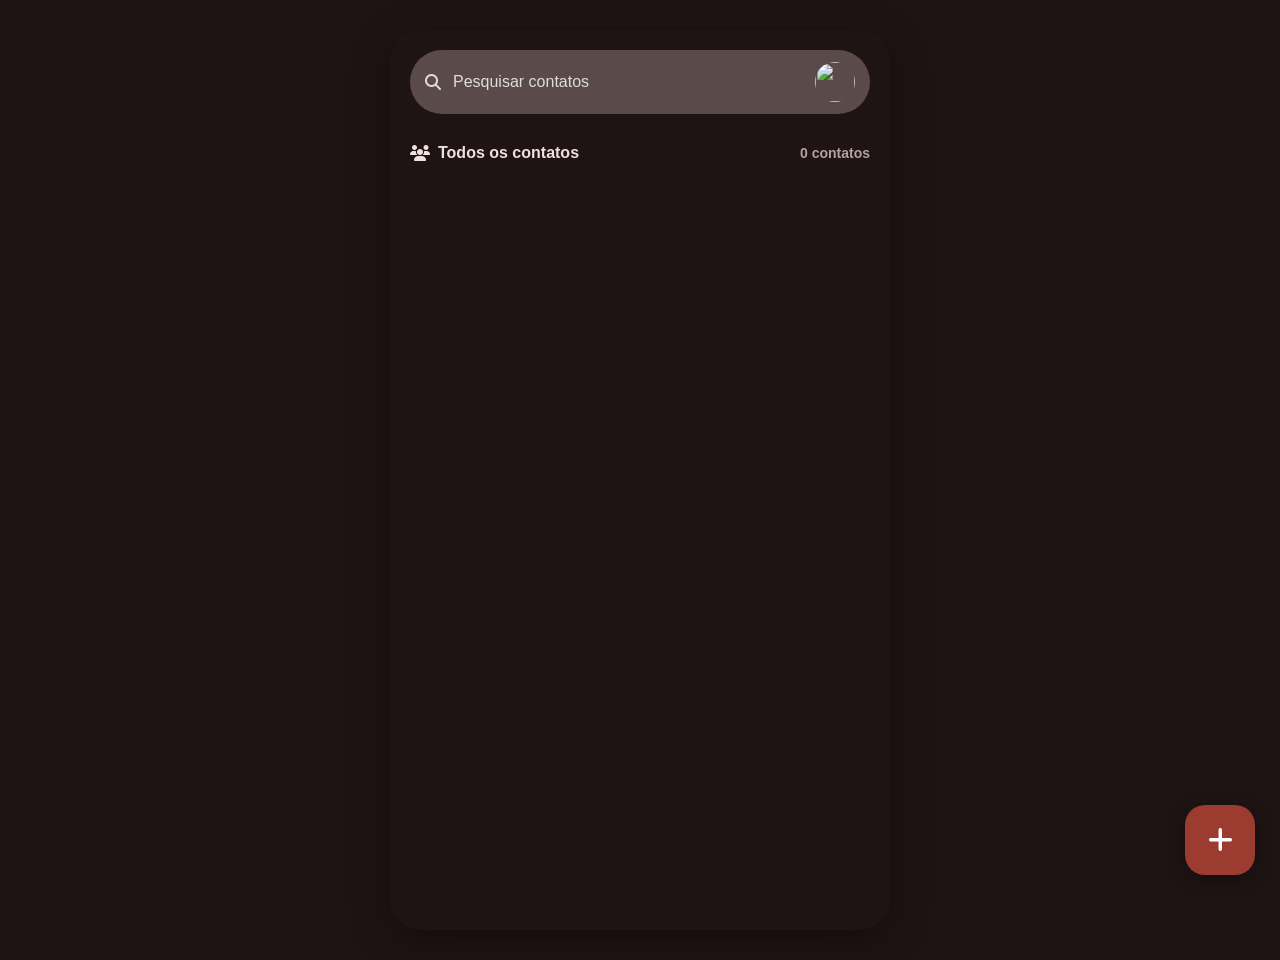
==== public/index.html @ 19019c7a "feat: iniciando integração com o frontend e adicionando funcionalidades de listar e criar" ====
<!DOCTYPE html>
<html lang="pt-BR">
<head>
  <meta charset="UTF-8">
  <meta name="viewport" content="width=device-width, initial-scale=1.0">

  <title>Agendaí</title>

  <!-- ICONS -->
  <link
    rel="stylesheet"
    href="https://cdnjs.cloudflare.com/ajax/libs/font-awesome/6.5.2/css/all.min.css"
  >

  <link rel="stylesheet" href="style.css">
</head>

<body>

  <!-- MENU CONTA -->
  <div class="overlay" id="overlay"></div>

  <div class="menu-conta" id="menuConta">

    <div class="topo-conta">

      <div class="fechar" id="fecharMenu">
        <i class="fa-solid fa-xmark"></i>
      </div>

      <p class="email" id="emailConta">
  usuario@gmail.com
</p>


      <img
        src="https://i.imgur.com/8Km9tLL.jpg"
        class="foto-grande"
      >

      <h1 id="saudacao">
  Olá!
</h1>

      <button class="btn-google">
        Gerenciar sua Conta do Google
      </button>

    </div>

    <div class="cards-menu">

      <div class="card-menu">
        <i class="fa-solid fa-cloud"></i>
        <span id="ultimaSync">
         Última sincronização: Agora mesmo
        </span>
        </div>
      <div class="card-menu" id="abrirConfig">
  <i class="fa-solid fa-gear"></i>
  <span>Configurações do Contatos</span>
</div>
       <div class="card-menu" id="abrirAjuda">
        <i class="fa-regular fa-circle-question"></i>
        <span>Ajuda e feedback</span>
       </div>
    </div>

  </div>

  <!-- APP -->
  <div class="app">

    <!-- TOPO -->
    <header class="topo">

      <div class="barra-pesquisa">

        <i class="fa-solid fa-magnifying-glass"></i>

        <input
          type="text"
          id="pesquisa"
          placeholder="Pesquisar contatos"
        >

        <img
          src="https://i.imgur.com/8Km9tLL.jpg"
          class="foto-perfil"
          id="abrirMenu"
        >

      </div>

    </header>

    <!-- CONTATOS -->
    <main class="contatos-container">

<div class="titulo-lista">

  <div class="titulo-esquerda">
    <i class="fa-solid fa-users"></i>
    <span>Todos os contatos</span>
  </div>

  <div class="total-contatos" id="totalContatos">
    0 contatos
  </div>

</div>
      <div id="pendencias"></div>
      <div id="listaContatos"></div>

    </main>

    <!-- BOTÃO FLUTUANTE -->
    <button class="fab" id="abrirModal">
      <i class="fa-solid fa-plus"></i>
    </button>

  </div>

  <!-- MODAL -->
  <div class="modal" id="modal">

    <div class="modal-content">

      <h2>Novo Contato</h2>

      <input
        type="text"
        id="nome"
        placeholder="Nome"
      >

      <input
        type="text"
        id="numero"
        placeholder="Número"
      >

      <input
        type="email"
        id="email"
        placeholder="Email (Opcional)"
      >
      <select id="frequencia">

  <option value="7">
    Semanal
  </option>

  <option value="15">
    Quinzenal
  </option>

  <option value="30">
    Mensal
  </option>

</select>
      <div class="botoes-modal">

        <button class="cancelar" id="fecharModal">
          Cancelar
        </button>

        <button class="salvar" id="salvarContato">
          Salvar
        </button>

      </div>

    </div>

  </div>
<!-- CONFIGURAÇÕES -->

<div class="config-modal" id="configModal">

  <div class="config-content">

    <div class="config-topo">

      <h2>Configurações</h2>

      <button id="fecharConfig">
        <i class="fa-solid fa-xmark"></i>
      </button>

    </div>

    <!-- EXIBIÇÃO -->

    <div class="secao-config">

      <h3>Exibição</h3>

      <!-- ORDENAÇÃO -->
      <label>Ordenar por</label>

      <select id="ordenarPor">
        <option value="nome">
          Nome
        </option>

        <option value="sobrenome">
          Sobrenome
        </option>
      </select>

      <!-- FORMATO -->
      <label>Formato do Nome</label>

      <select id="formatoNome">

        <option value="primeiroNome">
          Primeiro o Nome
        </option>
         <option value="primeiroSobrenome">
          Primeiro o Sobrenome
        </option>
      </select>

      <!-- TEMA -->
      <label>Tema</label>

      <select id="tema">

        <option value="sistema">
          Padrão do Sistema
        </option>

        <option value="claro">
          Claro
        </option>

        <option value="escuro">
          Escuro
        </option>

      </select>

    </div>

    <!-- EDITAR CONTATOS -->

    <div class="secao-config">

      <h3>Editar Contatos</h3>

      <!-- EMAIL -->
      <label>
        Conta Principal para novos contatos
      </label>

      <input
        type="email"
        id="contaPrincipal"
        placeholder="exemplo@gmail.com"
      >

      <!-- NOME FONÉTICO -->
      <label>
        Nome Fonético
      </label>

      <select id="nomeFonetico">

        <option value="mostrar">
          Mostrar sempre
        </option>

        <option value="ocultar">
          Ocultar caso não tenha
        </option>

      </select>

    </div>

    <button class="salvar-config" id="salvarConfig">
      Salvar Configurações
    </button>

  </div>

</div>
<!-- MODAL CONTAS GOOGLE -->

<div class="google-modal" id="googleModal">

  <div class="google-content">

    <div class="google-topo">

      <h2>Selecionar Conta</h2>

      <button id="fecharGoogle">
        <i class="fa-solid fa-xmark"></i>
      </button>

    </div>

    <!-- LISTA CONTAS -->
    <div id="listaGoogle"></div>

    <!-- ADICIONAR CONTA -->
    <div class="nova-conta">

      <input
        type="email"
        id="novaContaGoogle"
        placeholder="Adicionar conta Google"
      >

      <button id="adicionarContaGoogle">
        Adicionar
      </button>

    </div>

  </div>

</div>
<!-- MODAL AJUDA -->

<div class="ajuda-modal" id="ajudaModal">

  <div class="ajuda-content">

    <div class="ajuda-topo">

      <h2>Ajuda</h2>

      <button id="fecharAjuda">
        <i class="fa-solid fa-xmark"></i>
      </button>

    </div>

    <div class="ajuda-secao">

      <h3>
        📱 Como adicionar um contato
      </h3>

      <p>
        Clique no botão "+" no canto inferior da tela.
        Depois preencha nome, número e frequência do contato.
      </p>

    </div>

    <div class="ajuda-secao">

      <h3>
        ✏️ Como editar um contato
      </h3>

      <p>
        Clique no ícone de lápis ao lado do contato.
        As informações serão carregadas automaticamente.
      </p>

    </div>

    <div class="ajuda-secao">

      <h3>
        ✅ Como marcar contato realizado
      </h3>

      <p>
        Clique no ícone de confirmação para atualizar
        a data do último contato realizado.
      </p>

    </div>

    <div class="ajuda-secao">

      <h3>
        🔍 Como pesquisar contatos
      </h3>

      <p>
        Utilize a barra de pesquisa no topo da tela
        para encontrar contatos rapidamente.
      </p>

    </div>

    <div class="ajuda-secao">

      <h3>
        ⏰ Clientes pendentes
      </h3>

      <p>
        O sistema mostra automaticamente quais clientes
        precisam de contato com base na frequência definida.
      </p>

    </div>

    <!-- FEEDBACK -->

    <div class="feedback-box">

      <h3>
        ⭐ Enviar Feedback
      </h3>

      <div class="estrelas">

        <i class="fa-regular fa-star estrela" data-nota="1"></i>

        <i class="fa-regular fa-star estrela" data-nota="2"></i>

        <i class="fa-regular fa-star estrela" data-nota="3"></i>

        <i class="fa-regular fa-star estrela" data-nota="4"></i>

        <i class="fa-regular fa-star estrela" data-nota="5"></i>

      </div>

      <textarea
        id="textoFeedback"
        placeholder="Escreva seu feedback..."
      ></textarea>

      <button id="enviarFeedback">
        Enviar Feedback
      </button>

    </div>

  </div>

</div>
<script src="script.js"></script>

</body>
</html>
---- public/style.css ----
*{*{
  margin:0;
  padding:0;
  box-sizing:border-box;
  font-family:Arial, Helvetica, sans-serif;
}

body{
  background:#1f1414;
  color:white;
}

.app{
  max-width:500px;
  margin:auto;
  min-height:100vh;
  position:relative;
}

/* TOPO */

.topo{
  padding:20px;
}

.barra-pesquisa{
  background:#5a4a4a;
  border-radius:40px;
  padding:12px 15px;
  display:flex;
  align-items:center;
  gap:12px;
}

.barra-pesquisa i{
  color:#ddd;
}

.barra-pesquisa input{
  flex:1;
  border:none;
  background:none;
  outline:none;
  color:white;
  font-size:16px;
}

.barra-pesquisa input::placeholder{
  color:#ddd;
}

.foto-perfil{
  width:40px;
  height:40px;
  border-radius:50%;
  cursor:pointer;
  object-fit:cover;
}

/* TITULO */

.titulo-lista{
  display:flex;
  align-items:center;
  gap:10px;
  padding:0 20px;
  margin-top:10px;
  margin-bottom:20px;
  color:#f1dede;
  font-weight:bold;
}

/* CONTATOS */

#listaContatos{
  padding:0 15px 100px;
}

.contato{
  background:#4d3f3f;
  border-radius:18px;
  padding:15px;
  display:flex;
  align-items:center;
  justify-content:space-between;
  margin-bottom:12px;
}

.info-contato{
  display:flex;
  align-items:center;
  gap:15px;
}

.avatar{
  width:50px;
  height:50px;
  border-radius:50%;
  background:#7c3aed;
  display:flex;
  justify-content:center;
  align-items:center;
  font-size:22px;
  font-weight:bold;
}

.nome{
  font-size:18px;
}

.numero{
  color:#d6d6d6;
  font-size:14px;
  margin-top:4px;
}

.acoes{
  display:flex;
  gap:10px;
}

.acoes button{
  border:none;
  background:none;
  color:white;
  cursor:pointer;
  font-size:18px;
}

/* BOTÃO FLUTUANTE */

.fab{
  position:fixed;
  bottom:25px;
  right:25px;
  width:70px;
  height:70px;
  border:none;
  border-radius:20px;
  background:#9c3b2f;
  color:white;
  font-size:28px;
  cursor:pointer;
  box-shadow:0 5px 20px rgba(0,0,0,0.4);
}

/* MODAL */

.modal{
  position:fixed;
  inset:0;
  background:rgba(0,0,0,0.5);
  display:none;
  justify-content:center;
  align-items:center;
  padding:20px;
}

.modal-content{
  width:100%;
  max-width:400px;
  background:#2b1f1f;
  padding:25px;
  border-radius:20px;
}

.modal-content h2{
  margin-bottom:20px;
}

.modal-content input{
  width:100%;
  padding:14px;
  margin-bottom:15px;
  border:none;
  border-radius:12px;
  background:#4d3f3f;
  color:white;
  outline:none;
}

.botoes-modal{
  display:flex;
  justify-content:flex-end;
  gap:10px;
}

.cancelar{
  background:#666;
}

.salvar{
  background:#9c3b2f;
}

.botoes-modal button{
  border:none;
  padding:12px 18px;
  border-radius:10px;
  color:white;
  cursor:pointer;
}

/* MENU CONTA */

.overlay{
  position:fixed;
  inset:0;
  background:rgba(0,0,0,0.5);
  display:none;
  z-index:9;
}

.menu-conta{
  position:fixed;
  top:0;
  right:-100%;
  width:100%;
  max-width:420px;
  height:100%;
  background:#2b1f1f;
  z-index:10;
  transition:0.4s;
  overflow:auto;
}

.menu-conta.ativo{
  right:0;
}

.overlay.ativo{
  display:block;
}

.topo-conta{
  padding:30px 20px;
  text-align:center;
}

.fechar{
  position:absolute;
  right:20px;
  top:20px;
  font-size:30px;
  cursor:pointer;
}

.email{
  margin-bottom:20px;
  color:#ddd;
}

.foto-grande{
  width:110px;
  height:110px;
  border-radius:50%;
  object-fit:cover;
  margin-bottom:20px;
}

.btn-google{
  margin-top:20px;
  padding:14px 20px;
  border-radius:30px;
  border:2px solid #c8a9a9;
  background:none;
  color:#ffc7c7;
  cursor:pointer;
}

.cards-menu{
  padding:20px;
}

.card-menu{
  background:#140b0b;
  border-radius:20px;
  padding:22px;
  display:flex;
  align-items:center;
  gap:15px;
  margin-bottom:15px;
  font-size:17px;
}
/* ======================================
   RESPONSIVIDADE
====================================== */

/* TABLET */

@media (max-width: 768px){

  .config-content,
  .google-content,
  .modal-content{
    width:100%;
    max-width:100%;
    border-radius:20px;
  }

  .menu-conta{
    max-width:100%;
  }

}

/* CELULAR PEQUENO */

@media (max-width: 480px){

  .barra-pesquisa{
    padding:10px 12px;
  }

  .barra-pesquisa input{
    font-size:14px;
  }

  .foto-perfil{
    width:35px;
    height:35px;
  }

  .titulo-lista{
    font-size:15px;
  }

  .contato{
    padding:12px;
  }

  .avatar{
    width:45px;
    height:45px;
    font-size:18px;
  }

  .nome{
    font-size:16px;
  }

  .numero{
    font-size:13px;
  }

  .fab{
    width:60px;
    height:60px;
    font-size:24px;
  }

  .extras-grid{
    grid-template-columns:1fr;
  }

  .extra-btn{
    font-size:16px;
    padding:16px;
  }

}

/* NOTEBOOK E PC */

@media (min-width: 1024px){

  body{
    display:flex;
    justify-content:center;
    align-items:flex-start;
    padding:30px;
  }

  .app{
    width:100%;
    max-width:500px;
    border-radius:30px;
    overflow:hidden;
    box-shadow:
      0 10px 40px rgba(0,0,0,0.4);
  }

  .menu-conta{
    border-radius:30px 0 0 30px;
  }

  .config-content,
  .google-content,
  .modal-content{
    max-width:500px;
  }

}

/* TELAS MUITO GRANDES */

@media (min-width: 1440px){

  .app{
    max-width:550px;
  }

}
/* CONFIGURAÇÕES */

.config-modal{
  position:fixed;
  inset:0;
  background:rgba(0,0,0,0.6);
  display:none;
  justify-content:center;
  align-items:center;
  z-index:20;
  padding:20px;
}

.config-content{
  width:100%;
  max-width:450px;
  max-height:90vh;
  overflow:auto;
  background:#2b1f1f;
  border-radius:25px;
  padding:25px;
}

.config-topo{
  display:flex;
  justify-content:space-between;
  align-items:center;
  margin-bottom:25px;
}

.config-topo button{
  background:none;
  border:none;
  color:white;
  font-size:28px;
  cursor:pointer;
}

.secao-config{
  margin-bottom:30px;
}

.secao-config h3{
  margin-bottom:20px;
  color:#ffc7c7;
}

.secao-config label{
  display:block;
  margin-bottom:8px;
  margin-top:15px;
  color:#ddd;
}

.secao-config select,
.secao-config input{
  width:100%;
  padding:14px;
  border:none;
  border-radius:12px;
  background:#4d3f3f;
  color:white;
  outline:none;
}

.salvar-config{
  width:100%;
  padding:16px;
  border:none;
  border-radius:15px;
  background:#9c3b2f;
  color:white;
  font-size:17px;
  cursor:pointer;
}
/* ======================================
   TEMAS
====================================== */

/* TEMA CLARO */

body.tema-claro{
  background:#f5f5f5;
  color:#111;
}

body.tema-claro .barra-pesquisa{
  background:#dddddd;
}

body.tema-claro .barra-pesquisa input{
  color:#111;
}

body.tema-claro .barra-pesquisa input::placeholder{
  color:#555;
}

body.tema-claro .contato{
  background:#ffffff;
  color:#111;
}

body.tema-claro .numero{
  color:#444;
}

body.tema-claro .titulo-lista{
  color:#111;
}

body.tema-claro .menu-conta,
body.tema-claro .modal-content,
body.tema-claro .config-content,
body.tema-claro .google-content{
  background:#ffffff;
  color:#111;
}

body.tema-claro .card-menu{
  background:#eeeeee;
  color:#111;
}

body.tema-claro .secao-config input,
body.tema-claro .secao-config select,
body.tema-claro .modal-content input,
body.tema-claro .nova-conta input{
  background:#eeeeee;
  color:#111;
}

body.tema-claro .extra-btn{
  background:#c55b4c;
}

body.tema-claro .google-conta{
  background:#eeeeee;
  color:#111;
}

/* TEMA ESCURO */

body.tema-escuro{
  background:#1f1414;
  color:white;
}
/* TEXTOS DO TOPO NO TEMA CLARO */

body.tema-claro .email{
  color:#111;
}

body.tema-claro .btn-google{
  color:#111;
  border-color:#111;
}
body.tema-claro .btn-google:hover{
  background:#111;
  color:white;
}
/* TEXTOS DAS CONFIGURAÇÕES NO TEMA CLARO */

body.tema-claro .secao-config h3{
  color:#111;
}

body.tema-claro .secao-config label{
  color:#111;
}
/* GOOGLE CONTAS */

.google-modal{
  position:fixed;
  inset:0;
  background:rgba(0,0,0,0.6);
  display:none;
  justify-content:center;
  align-items:center;
  z-index:30;
  padding:20px;
}

.google-content{
  width:100%;
  max-width:420px;
  background:#2b1f1f;
  border-radius:25px;
  padding:25px;
}

.google-topo{
  display:flex;
  justify-content:space-between;
  align-items:center;
  margin-bottom:20px;
}

.google-topo button{
  background:none;
  border:none;
  color:white;
  font-size:28px;
  cursor:pointer;
}

.google-conta{
  background:#140b0b;
  border-radius:18px;
  padding:16px;
  margin-bottom:12px;
  cursor:pointer;
  transition:0.3s;
}

.google-conta:hover{
  background:#241414;
}

.google-email{
  font-size:17px;
}

.nova-conta{
  margin-top:20px;
}

.nova-conta input{
  width:100%;
  padding:14px;
  border:none;
  border-radius:12px;
  background:#4d3f3f;
  color:white;
  margin-bottom:12px;
}

.nova-conta button{
  width:100%;
  padding:14px;
  border:none;
  border-radius:12px;
  background:#9c3b2f;
  color:white;
  cursor:pointer;
}
/* ======================================
   GOOGLE CONTAS
====================================== */

.google-info{
  display:flex;
  justify-content:space-between;
  align-items:center;
  width:100%;
}

.remover-google{
  background:none;
  border:none;
  color:#ff5c5c;
  cursor:pointer;
  font-size:16px;
}

.remover-google:hover{
  transform:scale(1.1);
}
/* ======================================
   PENDÊNCIAS
====================================== */

#pendencias{
  margin-bottom:20px;
}

.titulo-pendencias{
  font-size:18px;
  font-weight:bold;
  margin-bottom:10px;
}

.card-pendencia{
  background:#ffdddd;
  color:#8b0000;
  padding:12px;
  border-radius:12px;
  margin-bottom:10px;
}

.sem-pendencias{
  background:#ddffdd;
  color:#006400;
  padding:12px;
  border-radius:12px;
  margin-bottom:10px;
}
/* ===================================== */
/* ÍCONES NO TEMA CLARO */
/* ===================================== */

.tema-claro .acoes button i{

  color: #000;

}
/* ======================================
AJUDA
====================================== */

.ajuda-modal{

  position: fixed;
  top: 0;
  left: 0;

  width: 100%;
  height: 100%;

  background: rgba(0,0,0,0.6);

  display: none;

  justify-content: center;
  align-items: center;

  z-index: 999;

}

.ajuda-content{

  width: 90%;
  max-height: 85vh;

  overflow-y: auto;

  background: #2b1b1b;

  border-radius: 25px;

  padding: 20px;

  color: white;

}

.ajuda-topo{

  display: flex;

  justify-content: space-between;

  align-items: center;

  margin-bottom: 20px;

}

.ajuda-topo button{

  background: none;
  border: none;

  color: white;

  font-size: 22px;

  cursor: pointer;

}

.ajuda-secao{

  background: rgba(255,255,255,0.05);

  padding: 15px;

  border-radius: 18px;

  margin-bottom: 15px;

}

.ajuda-secao h3{

  margin-bottom: 8px;

  font-size: 18px;

}

.ajuda-secao p{

  font-size: 14px;

  line-height: 1.5;

  opacity: 0.9;

}
/* ======================================
FEEDBACK
====================================== */

.feedback-box{

  margin-top: 25px;

  background: rgba(255,255,255,0.05);

  padding: 18px;

  border-radius: 20px;

}

.feedback-box h3{

  margin-bottom: 15px;

}

.estrelas{

  display: flex;

  gap: 10px;

  margin-bottom: 15px;

}

.estrela{

  font-size: 28px;

  cursor: pointer;

  color: gold;

  transition: 0.2s;

}

.estrela:hover{

  transform: scale(1.1);

}

#textoFeedback{

  width: 100%;

  height: 120px;

  border: none;

  outline: none;

  resize: none;

  border-radius: 15px;

  padding: 15px;

  margin-bottom: 15px;

  background: rgba(255,255,255,0.08);

  color: white;

  font-size: 15px;

}

#enviarFeedback{

  width: 100%;

  border: none;

  padding: 14px;

  border-radius: 15px;

  font-size: 15px;

  font-weight: bold;

  cursor: pointer;

  background: #b54b42;

  color: white;

}
.titulo-lista{

  display: flex;

  justify-content: space-between;

  align-items: center;

}

.titulo-esquerda{

  display: flex;

  align-items: center;

  gap: 8px;

}

.total-contatos{

  font-size: 14px;

  opacity: 0.7;

  font-weight: 600;

}
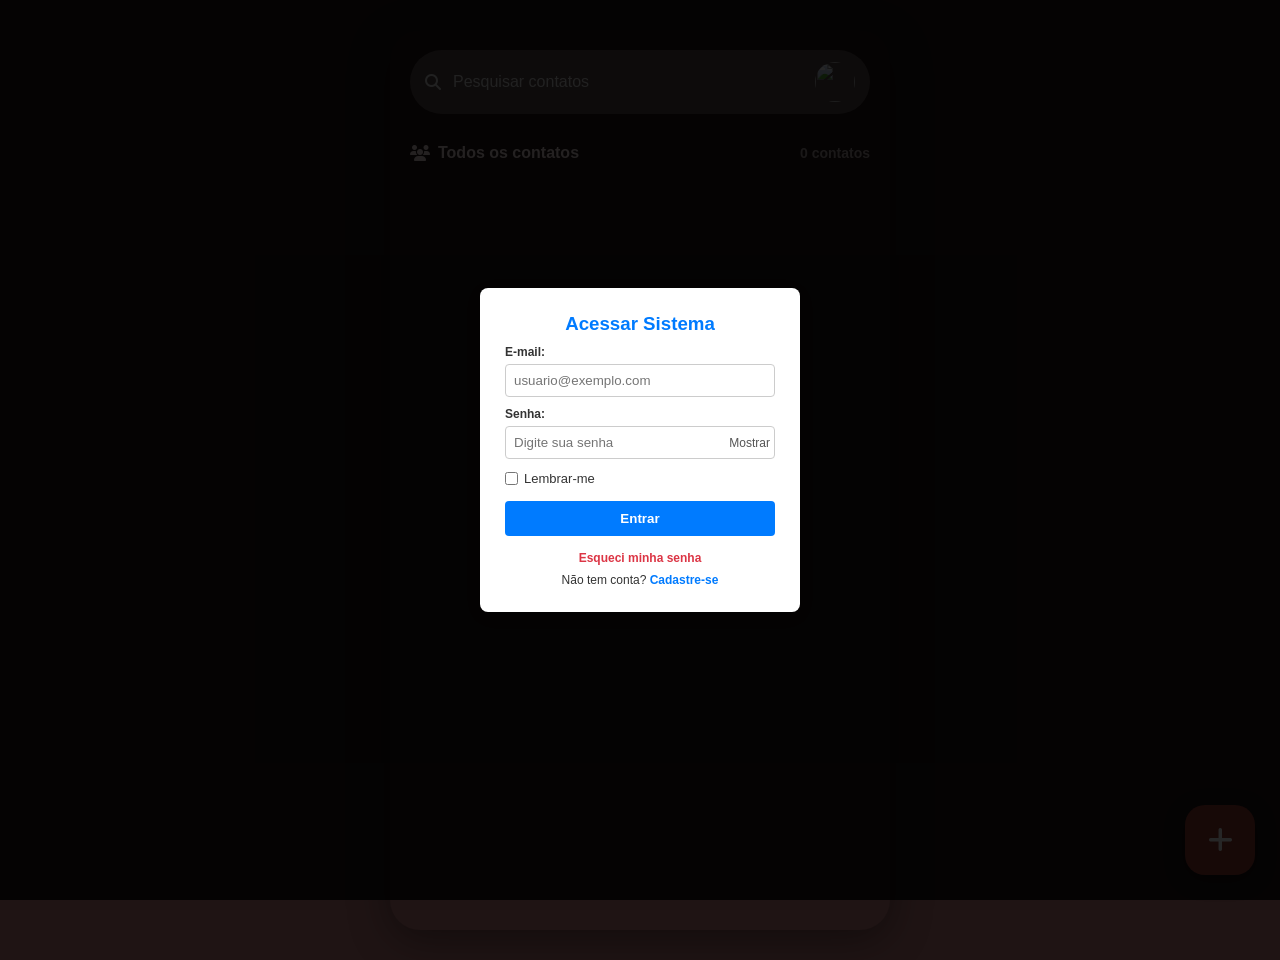
==== commit 35945ba1: "feat: integrar operações de CRUD do frontend com a API REST do Django - Substituído armazenamento lo" ====
--- a/public/index.html
+++ b/public/index.html
@@ -34,7 +34,7 @@
 
 
       <img
-        src="https://i.imgur.com/8Km9tLL.jpg"
+        src=""
         class="foto-grande"
       >
 
@@ -64,6 +64,13 @@
         <i class="fa-regular fa-circle-question"></i>
         <span>Ajuda e feedback</span>
        </div>
+
+<!-- BOTÃO DE LOGOUT -->
+
+<button id="btnLogout" style="width: 100%; max-width: 200px; background: #dc3545; color: white; border: none; padding: 10px 15px; margin-top: 20px; border-radius: 4px; font-weight: bold; cursor: pointer; font-size: 14px; display: flex; align-items: center; justify-content: center; gap: 8px;">
+  <i class="fa-solid fa-right-from-bracket"></i> Sair da Conta
+</button>
+
     </div>
 
   </div>
@@ -85,7 +92,7 @@
         >
 
         <img
-          src="https://i.imgur.com/8Km9tLL.jpg"
+          src=""
           class="foto-perfil"
           id="abrirMenu"
         >
@@ -441,7 +448,66 @@
   </div>
 
 </div>
-<script src="script.js"></script>
-
+
+
+
+<!-- MODAL DE AUTENTICAÇÃO  -->
+<div id="authModal" style="position: fixed; top: 0; left: 0; width: 100%; height: 100%; background: rgba(0,0,0,0.85); z-index: 999999; font-family: sans-serif;">
+  <div style="position: absolute; top: 50%; left: 50%; transform: translate(-50%, -50%); background: white; padding: 25px; border-radius: 8px; width: 320px; color: #333; box-shadow: 0 4px 20px rgba(0,0,0,0.3); box-sizing: border-box;">
+    
+    <!-- TELA DE LOGIN (CA01, CA02, CA03, CA05, CA06, CA07) -->
+    <div id="area-login" style="display: block;">
+      <h3 style="text-align: center; margin-top: 0; color: #007bff;">Acessar Sistema</h3>
+      
+      <label style="font-size: 12px; font-weight: bold; display: block; margin-top: 10px;">E-mail:</label>
+      <input type="text" id="loginEmail" placeholder="usuario@exemplo.com" style="width:100%; padding:8px; margin-top:5px; box-sizing:border-box; border: 1px solid #ccc; border-radius: 4px;">
+      
+      <label style="font-size: 12px; font-weight: bold; display: block; margin-top: 10px;">Senha:</label>
+      <div style="position: relative; margin-top: 5px;">
+        <input type="password" id="loginSenha" placeholder="Digite sua senha" style="width:100%; padding:8px; padding-right: 40px; box-sizing:border-box; border: 1px solid #ccc; border-radius: 4px;">
+        <button id="btnMostrarSenha" style="position: absolute; right: 5px; top: 50%; transform: translateY(-50%); background: none; border: none; cursor: pointer; color: #555; font-size: 12px;" type="button">Mostrar</button>
+      </div>
+
+      <!--  (CA07 - Cenário 13) -->
+      <div style="margin-top: 12px; font-size: 13px; display: flex; align-items: center;">
+        <input type="checkbox" id="lembrarMe" style="margin-right: 6px;">
+        <label for="lembrarMe" style="cursor: pointer;">Lembrar-me</label>
+      </div>
+
+      <button id="btnEfetuarLogin" style="width:100%; padding:10px; background:#007bff; color:white; border:none; cursor:pointer; font-weight:bold; margin-top: 15px; border-radius: 4px;">Entrar</button>
+      
+      <div style="text-align: center; margin-top: 15px; font-size: 12px;">
+        <a href="#" id="IrParaRecuperar" style="color: #dc3545; text-decoration: none; font-weight: bold; display: block; margin-bottom: 8px;">Esqueci minha senha</a>
+        <span>Não tem conta? <a href="#" id="IrParaCadastro" style="color:#007bff; text-decoration: none; font-weight: bold;">Cadastre-se</a></span>
+      </div>
+    </div>
+
+    <!-- TELA DE CADASTRO -->
+    <div id="area-cadastro" style="display: none;">
+      <h3 style="text-align: center; margin-top: 0; color: #28a745;">Criar Conta</h3>
+      <input type="text" id="cadEmail" placeholder="E-mail" style="width:100%; padding:8px; margin-bottom:10px; box-sizing:border-box; border: 1px solid #ccc; border-radius: 4px;">
+      <input type="password" id="cadSenha" placeholder="Senha" style="width:100%; padding:8px; margin-bottom:10px; box-sizing:border-box; border: 1px solid #ccc; border-radius: 4px;">
+      <input type="password" id="cadConfirmarSenha" placeholder="Confirmar Senha" style="width:100%; padding:8px; margin-bottom:15px; box-sizing:border-box; border: 1px solid #ccc; border-radius: 4px;">
+      <button id="btnEfetuarCadastro" style="width:100%; padding:10px; background:#28a745; color:white; border:none; cursor:pointer; font-weight:bold; border-radius: 4px;">Cadastrar</button>
+      <p style="font-size:12px; text-align:center; margin-top:15px;">Já tem conta? <a href="#" id="IrParaLogin" style="color:#28a745; text-decoration: none; font-weight: bold;">Fazer Login</a></p>
+    </div>
+
+    <!-- TELA DE RECUPERAÇÃO DE CONTA (CA04) -->
+    <div id="area-recuperar" style="display: none;">
+      <h3 style="text-align: center; margin-top: 0; color: #dc3545;">Recuperar Conta</h3>
+      <p style="font-size: 12px; color: #666; margin-bottom: 15px;">Informe o e-mail cadastrado para receber as instruções.</p>
+      <input type="text" id="recuperarEmail" placeholder="usuario@exemplo.com" style="width:100%; padding:8px; margin-bottom:15px; box-sizing:border-box; border: 1px solid #ccc; border-radius: 4px;">
+      <button id="btnEnviarRecuperacao" style="width:100%; padding:10px; background:#dc3545; color:white; border:none; cursor:pointer; font-weight:bold; border-radius: 4px;">Recuperar</button>
+      <p style="font-size:12px; text-align:center; margin-top:15px;"><a href="#" id="VoltarAoLogin" style="color:#555; text-decoration: none; font-weight: bold;">Voltar para o Login</a></p>
+    </div>
+
+  </div>
+</div>
+
+
+
+<!--<script src="script.js"></script> -->
+
+<script src="script-teste.js"></script>
 </body>
 </html>
